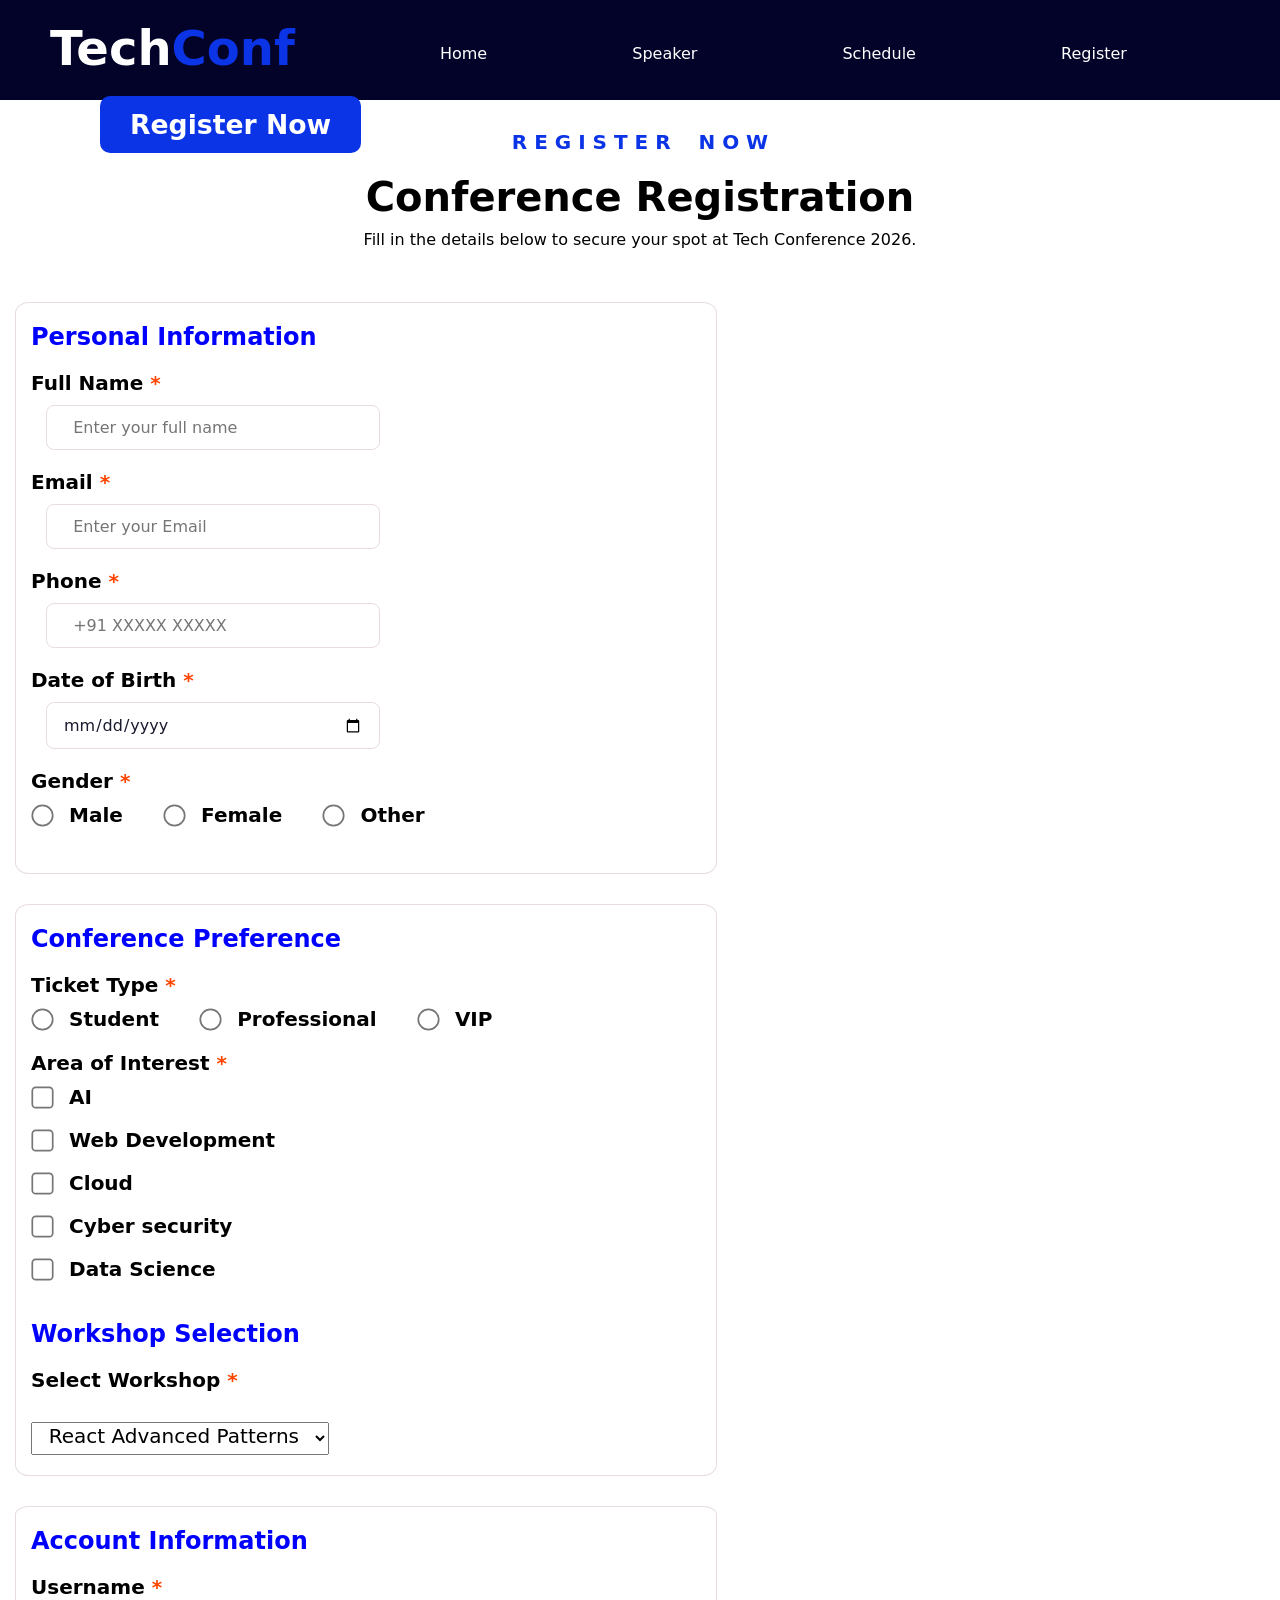
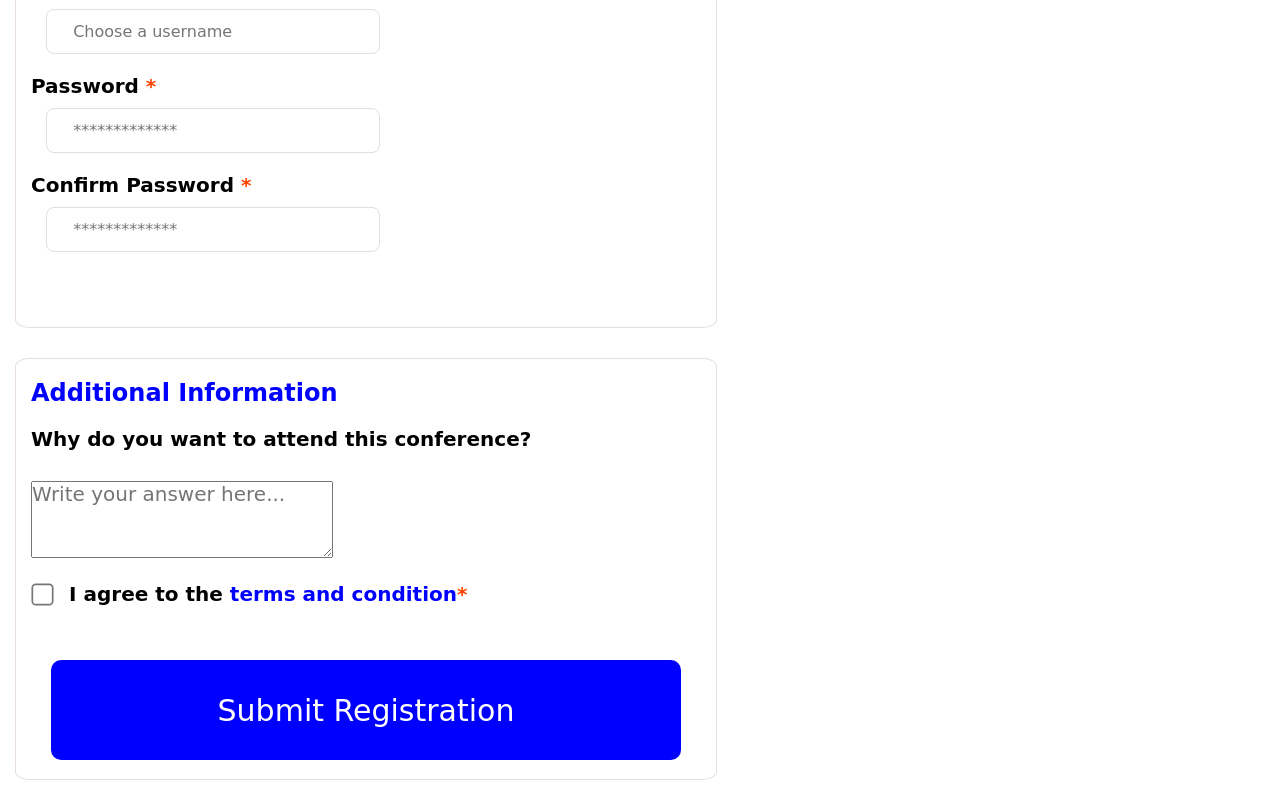
==== Assinment&Practise/Assignment_12-Sept-2026.html @ 53592f2c "Assignment_done" ====
<!doctype html>
<html lang="en">
  <head>
    <meta charset="UTF-8" />
    <meta name="viewport" content="width=device-width, initial-scale=1.0" />
    <title>Document</title>
    <style>
      *{
        font-family:
          system-ui,
          -apple-system,
          BlinkMacSystemFont,
          "Segoe UI",
          Roboto,
          Oxygen,
          Ubuntu,
          Cantarell,
          "Open Sans",
          "Helvetica Neue",
          sans-serif;
        padding: 0px;
        margin: 0px;
      }
      #navbar {
        background-color: rgb(3, 3, 42);
        height: 100px;
      }
      #heading {
        padding-top: 20px;
        padding-left: 50px;
        color: white;
        display: inline-block;
        vertical-align: middle;
      }
      #Tech {
        color: white;
        font-size: 48px;
      }
      #Conf {
        color: rgb(12, 52, 231);
        font-size: 48px;
      }
      #Home {
        padding-top: 30px;
        padding-left: 140px;
        color: white;
        display: inline-block;
        vertical-align: middle;
      }
      #Speaker {
        padding-top: 30px;
        padding-left: 140px;
        color: white;
        display: inline-block;
        vertical-align: middle;
      }
      #Schedule {
        padding-top: 30px;
        padding-left: 140px;
        color: white;
        display: inline-block;
        vertical-align: middle;
      }
      #Register {
        padding-top: 30px;
        padding-left: 140px;
        color: white;
        display: inline-block;
        vertical-align: middle;
      }
      #button {
        padding-top: 20px;
        padding-left: 100px;
        color: white;
        display: inline-block;
        vertical-align: middle;
      }
      #Button-Register {
        background-color: rgb(12, 52, 231);
        padding: 13px 30px;
        border-radius: 10px;
        color: white;
        border: none;
      }
      #Toppest-Line {
        padding-top: 30px;
        color: rgb(12, 52, 231);
        display: inline-block;
        vertical-align: middle;
        font-size: 20px;
        padding-bottom: 20px;
        font-weight: bolder;
      }
      #Heading-1 {
        padding-bottom: 10px;
        font-size: 40px;
      }
      #After-navbar {
        font-family:
          sinar Cambria,
          Cochin,
          Georgia,
          Times,
          "Times New Roman",
          serif;
      }
      #main {
        width: 100%;
      }
      #personal-information {
        margin: 15px;
        border: 1px solid rgb(232, 221, 221);
        height: 570px;
        width: 700px;
        border-radius: 2%;
        display: inline-block;
        vertical-align: top;
      }
      #Personal-information {
        padding-left: 15px;
        color: blue;
        padding-top: 20px;
      }
      #Full-Name {
        padding-top: 20px;
        padding-bottom: 10px;
        padding-left: 15px;
        font-size: 20px;
        font-weight: bold;
        display: block;
      }
      #Full-name {
        margin-left: 30px;
        font-size: 20px;
        display: block;
        padding-top: 5px;
        padding-bottom: 5px;
        border-radius: 10px;
        border: 1px solid rgb(232, 221, 221);
        width: 300px;
        border-radius: 8px;
        padding: 12px 16px;
        font-size: 16px;
        color: #1a1a2e;
        display: block;
      }
      #Email {
        padding-top: 20px;
        padding-bottom: 10px;
        padding-left: 15px;
        font-size: 20px;
        font-weight: bold;
        display: block;
      }
      #Phone {
        padding-top: 20px;
        padding-bottom: 10px;
        padding-left: 15px;
        font-size: 20px;
        font-weight: bold;
        display: block;
      }
      #Date_of_Birth {
        padding-top: 20px;
        padding-bottom: 10px;
        padding-left: 15px;
        font-size: 20px;
        font-weight: bold;
        display: block;
      }
      #Gender {
        padding-top: 20px;
        padding-bottom: 10px;
        padding-left: 15px;
        font-size: 20px;
        font-weight: bold;
        display: block;
      }
      #radio {
        transform: scale(1.7);
        margin-left: 20px;
      }
      #radio_2 {
        transform: scale(1.7);
        margin-left: 40px;
      }
      #radio_3 {
        transform: scale(1.7);
        margin-left: 40px;
      }
      #Male {
        padding-top: 20px;
        padding-bottom: 10px;
        padding-left: 15px;
        font-size: 20px;
        font-weight: bold;
      }
      #Female {
        padding-top: 20px;
        padding-bottom: 10px;
        padding-left: 15px;
        font-size: 20px;
        font-weight: bold;
      }
      #Other {
        padding-top: 20px;
        padding-bottom: 10px;
        padding-left: 15px;
        font-size: 20px;
        font-weight: bold;
      }
      #Conference_Preference {
        margin: 15px;
        border: 1px solid rgb(232, 221, 221);
        height: 570px;
        width: 700px;
        border-radius: 2%;
        display: inline-block;
        vertical-align: top;
      }
      #DropDown {
        padding-bottom: 5px;
        padding-top: 5x;
        margin-top: 20px;
        margin-bottom: 20px;
        margin-left: 15px;
        font-size: 20px;
      }
      #Textarea {
        padding-bottom: 5px;
        padding-top: 5x;
        margin-top: 20px;
        margin-bottom: 20px;
        margin-left: 15px;
        height: 70px;
        font-size: 20px;
        width: 300px;
      }
      #Last_button {
        margin: 35px;
        height: 100px;
        width: 90%;
        font-size: 30px;
        background-color: blue;
        color: white;
        border-radius: 10px;
        border: none;
      }
      #Account-information {
        margin: 15px;
        border: 1px solid rgb(232, 221, 221);
        height: 420px;
        width: 700px;
        border-radius: 2%;
        display: inline-block;
        vertical-align: top;
      }
      #Additional-information {
        margin: 15px;
        border: 1px solid rgb(232, 221, 221);
        height: 420px;
        width: 700px;
        border-radius: 2%;
        display: inline-block;
        vertical-align: top;
      }
    </style>
  </head>
  <body>
    <div id="navbar">
      <div id="heading">
        <span id="Tech"><b>Tech</b></span
        ><span id="Conf"><b>Conf</b></span>
      </div>
      <div id="Home"><span>Home</span></div>
      <div id="Speaker"><span>Speaker</span></div>
      <div id="Schedule"><span>Schedule</span></div>
      <div id="Register"><span>Register</span></div>
      <div id="button">
        <button id="Button-Register"><h1>Register Now</h1></button>
      </div>
    </div>
    <div id="After-navbar">
      <center>
        <p id="Toppest-Line">R E G I S T E R &nbsp;&nbsp; N O W</p>
        <h1 id="Heading-1">Conference Registration</h1>
        <p>
          Fill in the details below to secure your spot at Tech Conference 2026.
        </p>
      </center>
    </div>
    <br /><br />
    <div id="main">
      <div id="personal-information">
        <h2 id="Personal-information">Personal Information</h2>
        <label id="Full-Name"
          >Full Name <span style="color: orangered">*</span></label
        >
        <input
          type="text"
          placeholder="  Enter your full name"
          id="Full-name"
        />
        <label id="Email">Email <span style="color: orangered">*</span></label>
        <input type="text" placeholder="  Enter your Email " id="Full-name" />
        <label id="Phone">Phone <span style="color: orangered">*</span></label>
        <input type="text" placeholder="  +91 XXXXX XXXXX " id="Full-name" />
        <label id="Date_of_Birth"
          >Date of Birth <span style="color: orangered">*</span></label
        >
        <input type="date" id="Full-name" />
        <label id="Gender"
          >Gender<span style="color: orangered"> *</span></label
        >
        <input type="radio" id="radio" name="gender" />
        <label for="radio" id="Male">Male</label>
        <input type="radio" id="radio_2" name="gender" />
        <label for="radio_2" id="Female">Female</label>
        <input type="radio" id="radio_3" name="gender" />
        <label for="radio_3" id="Other">Other</label>
      </div>
      <div id="Conference_Preference">
        <h2 id="Personal-information">Conference Preference</h2>
        <label id="Gender"
          >Ticket Type<span style="color: orangered"> *</span></label
        >
        <input type="radio" id="radio" name="gender" />
        <label for="radio" id="Male">Student</label>
        <input type="radio" id="radio_2" name="gender" />
        <label for="radio_2" id="Female">Professional</label>
        <input type="radio" id="radio_3" name="gender" />
        <label for="radio_3" id="Other">VIP</label>
        <label id="Gender"
          >Area of Interest<span style="color: orangered"> *</span></label
        >
        <input type="checkbox" id="radio" name="gender" />
        <label for="radio" id="Male">AI</label><br /><br />
        <input type="checkbox" id="radio" name="gender" />
        <label for="radio" id="Male">Web Development</label><br /><br />
        <input type="checkbox" id="radio" name="gender" />
        <label for="radio" id="Male">Cloud</label><br /><br />
        <input type="checkbox" id="radio" name="gender" />
        <label for="radio" id="Male">Cyber security</label><br /><br />
        <input type="checkbox" id="radio" name="gender" />
        <label for="radio" id="Male">Data Science</label><br /><br />
        <h2 id="Personal-information">Workshop Selection</h2>
        <label id="Gender"
          >Select Workshop<span style="color: orangered"> *</span></label
        >
        <select id="DropDown">
          <option disabled selected hidden>
            &nbsp;&nbsp;React Advanced Patterns&nbsp;&nbsp;
          </option>
        </select>
      </div>
      <div id="Account-information">
        <h2 id="Personal-information">Account Information</h2>
        <label id="Full-Name"
          >Username <span style="color: orangered">*</span></label
        >
        <input type="text" placeholder="  Choose a username" id="Full-name" />
        <label id="Email"
          >Password <span style="color: orangered">*</span></label
        >
        <input type="text" placeholder="  ************* " id="Full-name" />
        <label id="Phone"
          >Confirm Password <span style="color: orangered">*</span></label
        >
        <input type="text" placeholder="  ************* " id="Full-name" />
      </div>
      <div id="Additional-information">
        <h2 id="Personal-information">Additional Information</h2>
        <label id="Full-Name">Why do you want to attend this conference?</label>
        <textarea
          name=""
          id="Textarea"
          placeholder="Write your answer here... "
        ></textarea
        ><br />
        <input type="checkbox" id="radio" name="gender" />
        <label id="Male"
          >I agree to the <span style="color: blue">terms and condition</span
          ><span style="color: orangered">*</span></label
        >
        <br /><br />
        <button id="Last_button">Submit Registration</button>
      </div>
    </div>
  </body>
</html>
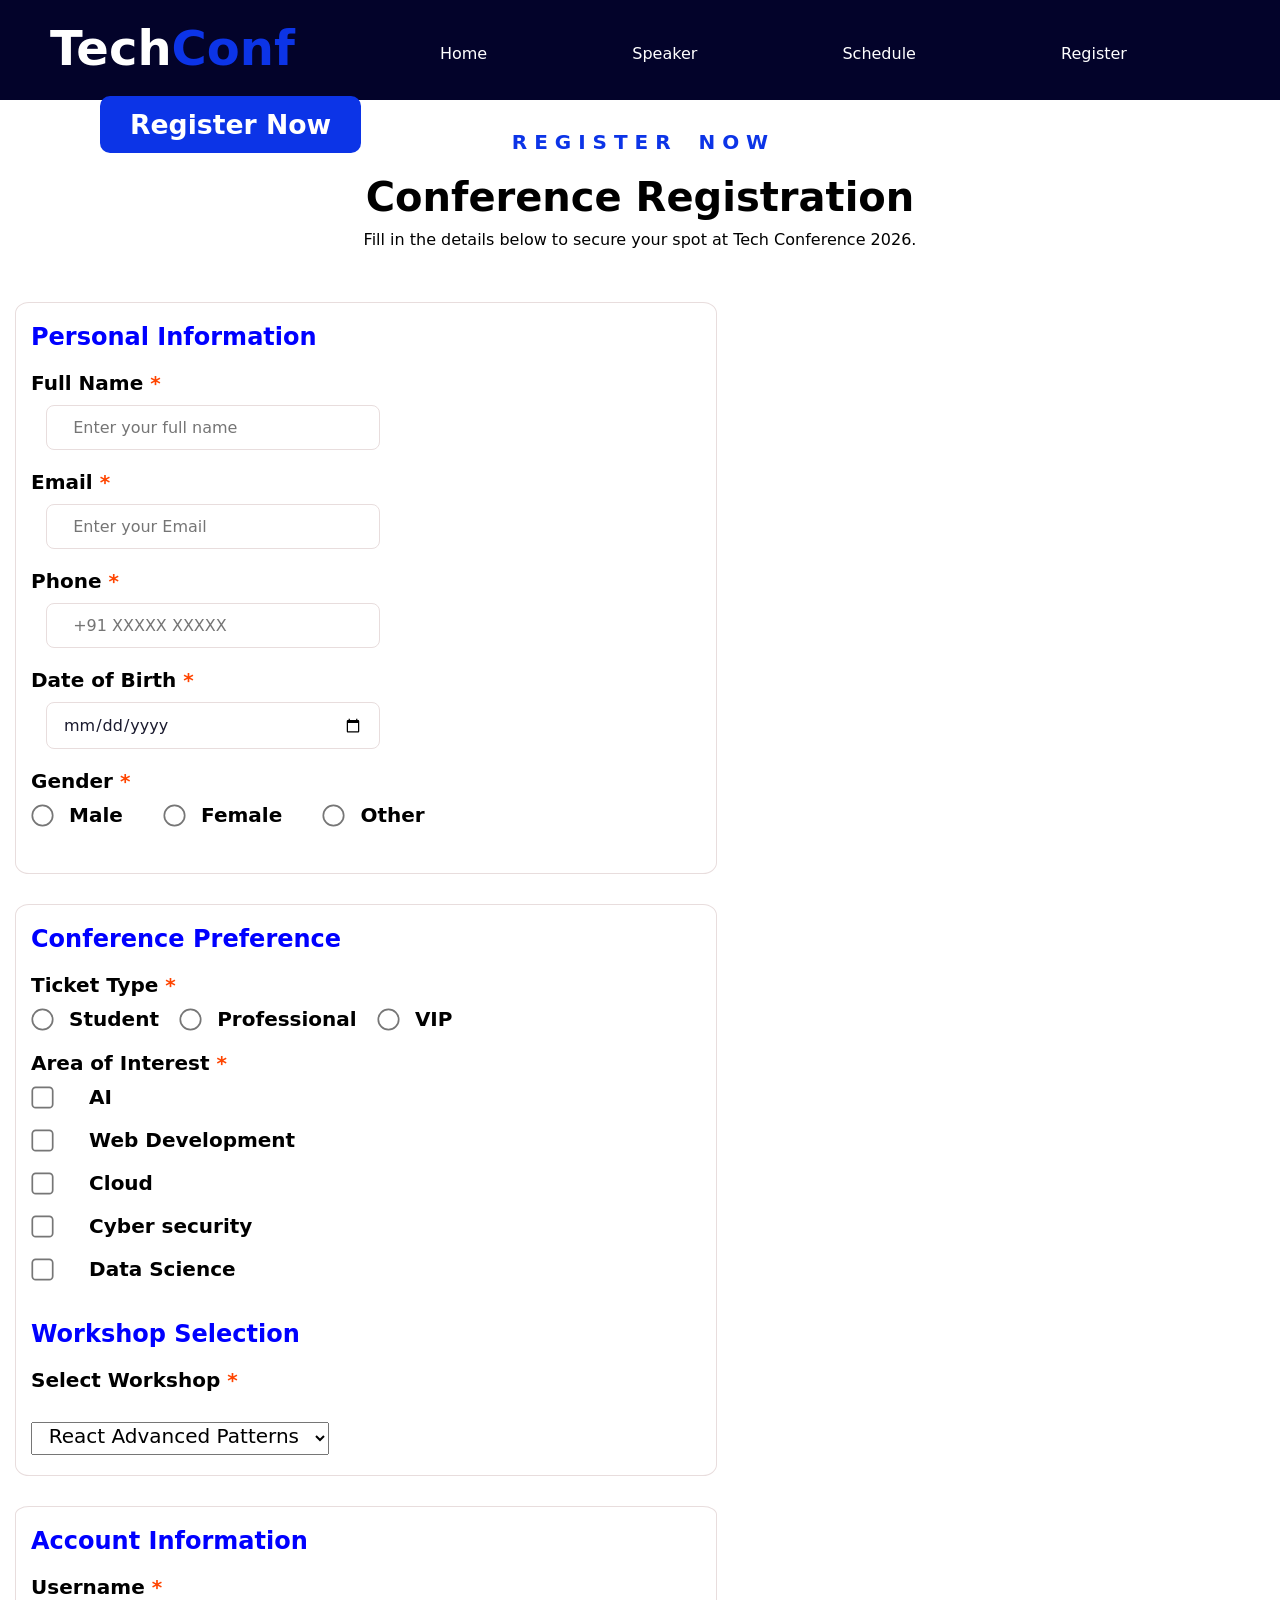
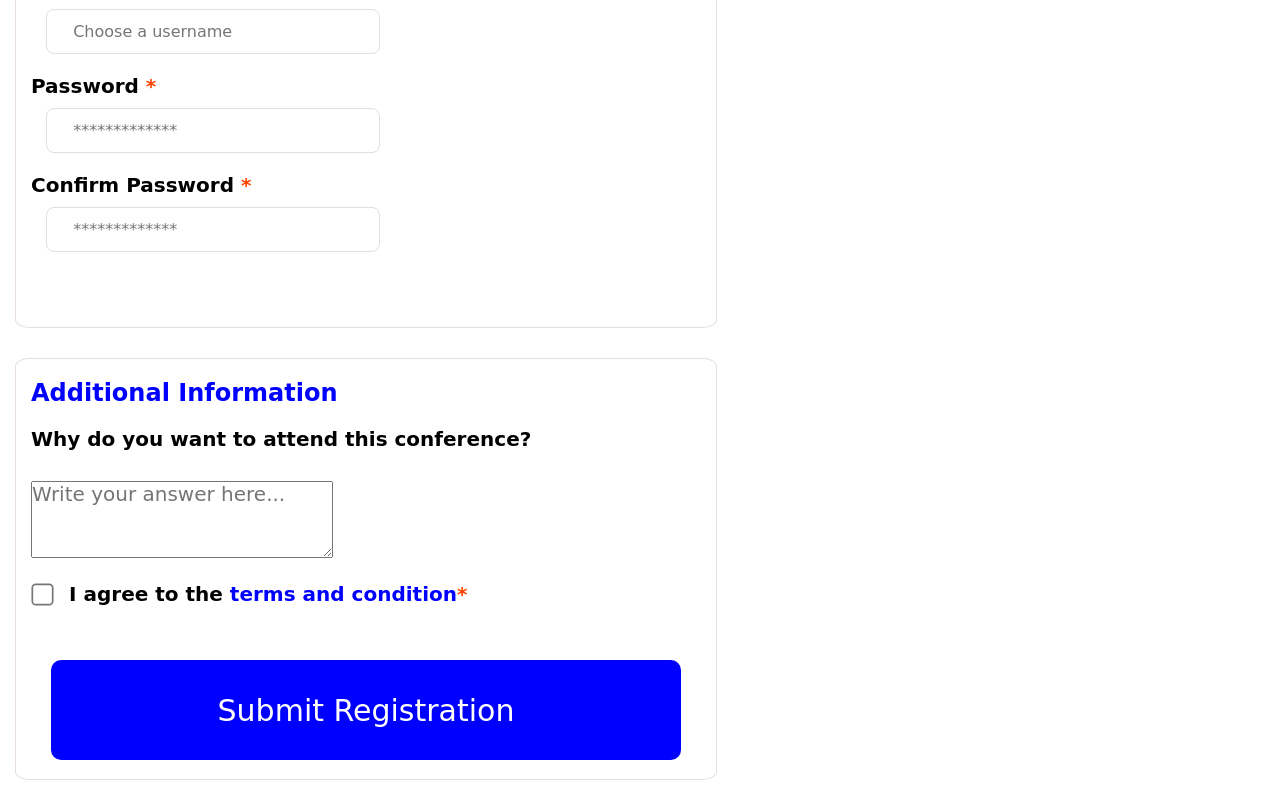
==== commit 55d99baa: "some error correction" ====
--- a/Assinment&Practise/Assignment_12-Sept-2026.html
+++ b/Assinment&Practise/Assignment_12-Sept-2026.html
@@ -1,390 +1,453 @@
 <!doctype html>
 <html lang="en">
-  <head>
-    <meta charset="UTF-8" />
-    <meta name="viewport" content="width=device-width, initial-scale=1.0" />
-    <title>Document</title>
-    <style>
-      *{
-        font-family:
-          system-ui,
-          -apple-system,
-          BlinkMacSystemFont,
-          "Segoe UI",
-          Roboto,
-          Oxygen,
-          Ubuntu,
-          Cantarell,
-          "Open Sans",
-          "Helvetica Neue",
-          sans-serif;
-        padding: 0px;
-        margin: 0px;
-      }
-      #navbar {
-        background-color: rgb(3, 3, 42);
-        height: 100px;
-      }
-      #heading {
-        padding-top: 20px;
-        padding-left: 50px;
-        color: white;
-        display: inline-block;
-        vertical-align: middle;
-      }
-      #Tech {
-        color: white;
-        font-size: 48px;
-      }
-      #Conf {
-        color: rgb(12, 52, 231);
-        font-size: 48px;
-      }
-      #Home {
-        padding-top: 30px;
-        padding-left: 140px;
-        color: white;
-        display: inline-block;
-        vertical-align: middle;
-      }
-      #Speaker {
-        padding-top: 30px;
-        padding-left: 140px;
-        color: white;
-        display: inline-block;
-        vertical-align: middle;
-      }
-      #Schedule {
-        padding-top: 30px;
-        padding-left: 140px;
-        color: white;
-        display: inline-block;
-        vertical-align: middle;
-      }
-      #Register {
-        padding-top: 30px;
-        padding-left: 140px;
-        color: white;
-        display: inline-block;
-        vertical-align: middle;
-      }
-      #button {
-        padding-top: 20px;
-        padding-left: 100px;
-        color: white;
-        display: inline-block;
-        vertical-align: middle;
-      }
-      #Button-Register {
-        background-color: rgb(12, 52, 231);
-        padding: 13px 30px;
-        border-radius: 10px;
-        color: white;
-        border: none;
-      }
-      #Toppest-Line {
-        padding-top: 30px;
-        color: rgb(12, 52, 231);
-        display: inline-block;
-        vertical-align: middle;
-        font-size: 20px;
-        padding-bottom: 20px;
-        font-weight: bolder;
-      }
-      #Heading-1 {
-        padding-bottom: 10px;
-        font-size: 40px;
-      }
-      #After-navbar {
-        font-family:
-          sinar Cambria,
-          Cochin,
-          Georgia,
-          Times,
-          "Times New Roman",
-          serif;
-      }
-      #main {
-        width: 100%;
-      }
-      #personal-information {
-        margin: 15px;
-        border: 1px solid rgb(232, 221, 221);
-        height: 570px;
-        width: 700px;
-        border-radius: 2%;
-        display: inline-block;
-        vertical-align: top;
-      }
-      #Personal-information {
-        padding-left: 15px;
-        color: blue;
-        padding-top: 20px;
-      }
-      #Full-Name {
-        padding-top: 20px;
-        padding-bottom: 10px;
-        padding-left: 15px;
-        font-size: 20px;
-        font-weight: bold;
-        display: block;
-      }
-      #Full-name {
-        margin-left: 30px;
-        font-size: 20px;
-        display: block;
-        padding-top: 5px;
-        padding-bottom: 5px;
-        border-radius: 10px;
-        border: 1px solid rgb(232, 221, 221);
-        width: 300px;
-        border-radius: 8px;
-        padding: 12px 16px;
-        font-size: 16px;
-        color: #1a1a2e;
-        display: block;
-      }
-      #Email {
-        padding-top: 20px;
-        padding-bottom: 10px;
-        padding-left: 15px;
-        font-size: 20px;
-        font-weight: bold;
-        display: block;
-      }
-      #Phone {
-        padding-top: 20px;
-        padding-bottom: 10px;
-        padding-left: 15px;
-        font-size: 20px;
-        font-weight: bold;
-        display: block;
-      }
-      #Date_of_Birth {
-        padding-top: 20px;
-        padding-bottom: 10px;
-        padding-left: 15px;
-        font-size: 20px;
-        font-weight: bold;
-        display: block;
-      }
-      #Gender {
-        padding-top: 20px;
-        padding-bottom: 10px;
-        padding-left: 15px;
-        font-size: 20px;
-        font-weight: bold;
-        display: block;
-      }
-      #radio {
-        transform: scale(1.7);
-        margin-left: 20px;
-      }
-      #radio_2 {
-        transform: scale(1.7);
-        margin-left: 40px;
-      }
-      #radio_3 {
-        transform: scale(1.7);
-        margin-left: 40px;
-      }
-      #Male {
-        padding-top: 20px;
-        padding-bottom: 10px;
-        padding-left: 15px;
-        font-size: 20px;
-        font-weight: bold;
-      }
-      #Female {
-        padding-top: 20px;
-        padding-bottom: 10px;
-        padding-left: 15px;
-        font-size: 20px;
-        font-weight: bold;
-      }
-      #Other {
-        padding-top: 20px;
-        padding-bottom: 10px;
-        padding-left: 15px;
-        font-size: 20px;
-        font-weight: bold;
-      }
-      #Conference_Preference {
-        margin: 15px;
-        border: 1px solid rgb(232, 221, 221);
-        height: 570px;
-        width: 700px;
-        border-radius: 2%;
-        display: inline-block;
-        vertical-align: top;
-      }
-      #DropDown {
-        padding-bottom: 5px;
-        padding-top: 5x;
-        margin-top: 20px;
-        margin-bottom: 20px;
-        margin-left: 15px;
-        font-size: 20px;
-      }
-      #Textarea {
-        padding-bottom: 5px;
-        padding-top: 5x;
-        margin-top: 20px;
-        margin-bottom: 20px;
-        margin-left: 15px;
-        height: 70px;
-        font-size: 20px;
-        width: 300px;
-      }
-      #Last_button {
-        margin: 35px;
-        height: 100px;
-        width: 90%;
-        font-size: 30px;
-        background-color: blue;
-        color: white;
-        border-radius: 10px;
-        border: none;
-      }
-      #Account-information {
-        margin: 15px;
-        border: 1px solid rgb(232, 221, 221);
-        height: 420px;
-        width: 700px;
-        border-radius: 2%;
-        display: inline-block;
-        vertical-align: top;
-      }
-      #Additional-information {
-        margin: 15px;
-        border: 1px solid rgb(232, 221, 221);
-        height: 420px;
-        width: 700px;
-        border-radius: 2%;
-        display: inline-block;
-        vertical-align: top;
-      }
-    </style>
-  </head>
-  <body>
-    <div id="navbar">
-      <div id="heading">
-        <span id="Tech"><b>Tech</b></span
-        ><span id="Conf"><b>Conf</b></span>
-      </div>
-      <div id="Home"><span>Home</span></div>
-      <div id="Speaker"><span>Speaker</span></div>
-      <div id="Schedule"><span>Schedule</span></div>
-      <div id="Register"><span>Register</span></div>
-      <div id="button">
-        <button id="Button-Register"><h1>Register Now</h1></button>
-      </div>
-    </div>
-    <div id="After-navbar">
-      <center>
-        <p id="Toppest-Line">R E G I S T E R &nbsp;&nbsp; N O W</p>
-        <h1 id="Heading-1">Conference Registration</h1>
-        <p>
-          Fill in the details below to secure your spot at Tech Conference 2026.
-        </p>
-      </center>
-    </div>
-    <br /><br />
-    <div id="main">
-      <div id="personal-information">
-        <h2 id="Personal-information">Personal Information</h2>
-        <label id="Full-Name"
-          >Full Name <span style="color: orangered">*</span></label
-        >
-        <input
-          type="text"
-          placeholder="  Enter your full name"
-          id="Full-name"
-        />
-        <label id="Email">Email <span style="color: orangered">*</span></label>
-        <input type="text" placeholder="  Enter your Email " id="Full-name" />
-        <label id="Phone">Phone <span style="color: orangered">*</span></label>
-        <input type="text" placeholder="  +91 XXXXX XXXXX " id="Full-name" />
-        <label id="Date_of_Birth"
-          >Date of Birth <span style="color: orangered">*</span></label
-        >
-        <input type="date" id="Full-name" />
-        <label id="Gender"
-          >Gender<span style="color: orangered"> *</span></label
-        >
-        <input type="radio" id="radio" name="gender" />
-        <label for="radio" id="Male">Male</label>
-        <input type="radio" id="radio_2" name="gender" />
-        <label for="radio_2" id="Female">Female</label>
-        <input type="radio" id="radio_3" name="gender" />
-        <label for="radio_3" id="Other">Other</label>
-      </div>
-      <div id="Conference_Preference">
-        <h2 id="Personal-information">Conference Preference</h2>
-        <label id="Gender"
-          >Ticket Type<span style="color: orangered"> *</span></label
-        >
-        <input type="radio" id="radio" name="gender" />
-        <label for="radio" id="Male">Student</label>
-        <input type="radio" id="radio_2" name="gender" />
-        <label for="radio_2" id="Female">Professional</label>
-        <input type="radio" id="radio_3" name="gender" />
-        <label for="radio_3" id="Other">VIP</label>
-        <label id="Gender"
-          >Area of Interest<span style="color: orangered"> *</span></label
-        >
-        <input type="checkbox" id="radio" name="gender" />
-        <label for="radio" id="Male">AI</label><br /><br />
-        <input type="checkbox" id="radio" name="gender" />
-        <label for="radio" id="Male">Web Development</label><br /><br />
-        <input type="checkbox" id="radio" name="gender" />
-        <label for="radio" id="Male">Cloud</label><br /><br />
-        <input type="checkbox" id="radio" name="gender" />
-        <label for="radio" id="Male">Cyber security</label><br /><br />
-        <input type="checkbox" id="radio" name="gender" />
-        <label for="radio" id="Male">Data Science</label><br /><br />
-        <h2 id="Personal-information">Workshop Selection</h2>
-        <label id="Gender"
-          >Select Workshop<span style="color: orangered"> *</span></label
-        >
-        <select id="DropDown">
-          <option disabled selected hidden>
-            &nbsp;&nbsp;React Advanced Patterns&nbsp;&nbsp;
-          </option>
-        </select>
-      </div>
-      <div id="Account-information">
-        <h2 id="Personal-information">Account Information</h2>
-        <label id="Full-Name"
-          >Username <span style="color: orangered">*</span></label
-        >
-        <input type="text" placeholder="  Choose a username" id="Full-name" />
-        <label id="Email"
-          >Password <span style="color: orangered">*</span></label
-        >
-        <input type="text" placeholder="  ************* " id="Full-name" />
-        <label id="Phone"
-          >Confirm Password <span style="color: orangered">*</span></label
-        >
-        <input type="text" placeholder="  ************* " id="Full-name" />
-      </div>
-      <div id="Additional-information">
-        <h2 id="Personal-information">Additional Information</h2>
-        <label id="Full-Name">Why do you want to attend this conference?</label>
-        <textarea
-          name=""
-          id="Textarea"
-          placeholder="Write your answer here... "
-        ></textarea
-        ><br />
-        <input type="checkbox" id="radio" name="gender" />
-        <label id="Male"
-          >I agree to the <span style="color: blue">terms and condition</span
-          ><span style="color: orangered">*</span></label
-        >
-        <br /><br />
-        <button id="Last_button">Submit Registration</button>
-      </div>
-    </div>
-  </body>
-</html>
+
+<head>
+  <meta charset="UTF-8" />
+  <meta name="viewport" content="width=device-width, initial-scale=1.0" />
+  <title>Document</title>
+  <style>
+    * {
+      font-family:
+        system-ui,
+        -apple-system,
+        BlinkMacSystemFont,
+        "Segoe UI",
+        Roboto,
+        Oxygen,
+        Ubuntu,
+        Cantarell,
+        "Open Sans",
+        "Helvetica Neue",
+        sans-serif;
+      padding: 0px;
+      margin: 0px;
+    }
+
+    #navbar {
+      background-color: rgb(3, 3, 42);
+      height: 100px;
+    }
+
+    #heading {
+      padding-top: 20px;
+      padding-left: 50px;
+      color: white;
+      display: inline-block;
+      vertical-align: middle;
+    }
+
+    #Tech {
+      color: white;
+      font-size: 48px;
+    }
+
+    #Conf {
+      color: rgb(12, 52, 231);
+      font-size: 48px;
+    }
+
+    #Home {
+      padding-top: 30px;
+      padding-left: 140px;
+      color: white;
+      display: inline-block;
+      vertical-align: middle;
+    }
+
+    #Speaker {
+      padding-top: 30px;
+      padding-left: 140px;
+      color: white;
+      display: inline-block;
+      vertical-align: middle;
+    }
+
+    #Schedule {
+      padding-top: 30px;
+      padding-left: 140px;
+      color: white;
+      display: inline-block;
+      vertical-align: middle;
+    }
+
+    #Register {
+      padding-top: 30px;
+      padding-left: 140px;
+      color: white;
+      display: inline-block;
+      vertical-align: middle;
+    }
+
+    #button {
+      padding-top: 20px;
+      padding-left: 100px;
+      color: white;
+      display: inline-block;
+      vertical-align: middle;
+    }
+
+    #Button-Register {
+      background-color: rgb(12, 52, 231);
+      padding: 13px 30px;
+      border-radius: 10px;
+      color: white;
+      border: none;
+    }
+
+    #Toppest-Line {
+      padding-top: 30px;
+      color: rgb(12, 52, 231);
+      display: inline-block;
+      vertical-align: middle;
+      font-size: 20px;
+      padding-bottom: 20px;
+      font-weight: bolder;
+    }
+
+    #Heading-1 {
+      padding-bottom: 10px;
+      font-size: 40px;
+    }
+
+    #After-navbar {
+      font-family:
+        sinar Cambria,
+        Cochin,
+        Georgia,
+        Times,
+        "Times New Roman",
+        serif;
+    }
+
+    #main {
+      width: 100%;
+    }
+
+    #personal-information {
+      margin: 15px;
+      border: 1px solid rgb(232, 221, 221);
+      height: 570px;
+      width: 700px;
+      border-radius: 2%;
+      display: inline-block;
+      vertical-align: top;
+    }
+
+    #Personal-information {
+      padding-left: 15px;
+      color: blue;
+      padding-top: 20px;
+    }
+
+    #Full-Name {
+      padding-top: 20px;
+      padding-bottom: 10px;
+      padding-left: 15px;
+      font-size: 20px;
+      font-weight: bold;
+      display: block;
+    }
+
+    .Full-name {
+      margin-left: 30px;
+      font-size: 20px;
+      display: block;
+      padding-top: 5px;
+      padding-bottom: 5px;
+      border-radius: 10px;
+      border: 1px solid rgb(232, 221, 221);
+      width: 300px;
+      border-radius: 8px;
+      padding: 12px 16px;
+      font-size: 16px;
+      color: #1a1a2e;
+      display: block;
+    }
+
+    #Email {
+      padding-top: 20px;
+      padding-bottom: 10px;
+      padding-left: 15px;
+      font-size: 20px;
+      font-weight: bold;
+      display: block;
+    }
+
+    #Phone {
+      padding-top: 20px;
+      padding-bottom: 10px;
+      padding-left: 15px;
+      font-size: 20px;
+      font-weight: bold;
+      display: block;
+    }
+
+    #Date_of_Birth {
+      padding-top: 20px;
+      padding-bottom: 10px;
+      padding-left: 15px;
+      font-size: 20px;
+      font-weight: bold;
+      display: block;
+    }
+
+    #Gender {
+      padding-top: 20px;
+      padding-bottom: 10px;
+      padding-left: 15px;
+      font-size: 20px;
+      font-weight: bold;
+      display: block;
+    }
+
+    .radio {
+      transform: scale(1.7);
+      margin-left: 20px;
+    }
+
+    #radio_2 {
+      transform: scale(1.7);
+      margin-left: 40px;
+    }
+
+    #radio_3 {
+      transform: scale(1.7);
+      margin-left: 40px;
+    }
+
+    #Male {
+      padding-top: 20px;
+      padding-bottom: 10px;
+      padding-left: 15px;
+      font-size: 20px;
+      font-weight: bold;
+    }
+
+    #Female {
+      padding-top: 20px;
+      padding-bottom: 10px;
+      padding-left: 15px;
+      font-size: 20px;
+      font-weight: bold;
+    }
+
+    #Other {
+      padding-top: 20px;
+      padding-bottom: 10px;
+      padding-left: 15px;
+      font-size: 20px;
+      font-weight: bold;
+    }
+
+    #Conference_Preference {
+      margin: 15px;
+      border: 1px solid rgb(232, 221, 221);
+      height: 570px;
+      width: 700px;
+      border-radius: 2%;
+      display: inline-block;
+      vertical-align: top;
+    }
+
+    #DropDown {
+      padding-bottom: 5px;
+      padding-top: 5x;
+      margin-top: 20px;
+      margin-bottom: 20px;
+      margin-left: 15px;
+      font-size: 20px;
+    }
+
+    #Textarea {
+      padding-bottom: 5px;
+      padding-top: 5x;
+      margin-top: 20px;
+      margin-bottom: 20px;
+      margin-left: 15px;
+      height: 70px;
+      font-size: 20px;
+      width: 300px;
+    }
+
+    #Last_button {
+      margin: 35px;
+      height: 100px;
+      width: 90%;
+      font-size: 30px;
+      background-color: blue;
+      color: white;
+      border-radius: 10px;
+      border: none;
+    }
+
+    #Account-information {
+      margin: 15px;
+      border: 1px solid rgb(232, 221, 221);
+      height: 420px;
+      width: 700px;
+      border-radius: 2%;
+      display: inline-block;
+      vertical-align: top;
+    }
+
+    #Additional-information {
+      margin: 15px;
+      border: 1px solid rgb(232, 221, 221);
+      height: 420px;
+      width: 700px;
+      border-radius: 2%;
+      display: inline-block;
+      vertical-align: top;
+    }
+  </style>
+</head>
+
+<body>
+  <div id="navbar">
+    <div id="heading">
+    
+      <span id="Tech"><b>Tech</b></span><span id="Conf"><b>Conf</b></span>
+    
+    </div>
+    
+    <div id="Home"><span>Home</span></div>
+    
+    <div id="Speaker"><span>Speaker</span></div>
+    
+    <div id="Schedule"><span>Schedule</span></div>
+    
+    <div id="Register"><span>Register</span></div>
+    
+    <div id="button">
+    
+      <button id="Button-Register">
+        <h1>Register Now</h1>
+      </button>
+    
+    </div>
+  </div>
+  
+  <div id="After-navbar">
+  
+    <center>
+      <p id="Toppest-Line">R E G I S T E R &nbsp;&nbsp; N O W</p>
+  
+      <h1 id="Heading-1">Conference Registration</h1>
+  
+      <p>
+        Fill in the details below to secure your spot at Tech Conference 2026.
+      </p>
+  
+    </center>
+  </div>
+  
+  <br /><br />
+  
+  <div id="main">
+    <div id="personal-information">
+      
+      <h2 id="Personal-information">Personal Information</h2>
+      
+      <label id="Full-Name" for="Full-name">Full Name <span style="color: orangered">*</span></label>
+      <input type="text" placeholder="  Enter your full name" id="Full-name" class="Full-name" />
+      
+      <label for="email" id="Email">Email <span style="color: orangered">*</span></label>
+      <input name="Female" type="text" placeholder="  Enter your Email " id="email" class="Full-name" />
+      
+      <label for="phone" id="Phone">Phone <span style="color: orangered">*</span></label>
+      <input type="text" placeholder="  +91 XXXXX XXXXX " id="phone" class="Full-name" />
+      
+      <label id="Date_of_Birth" for="DOB">Date of Birth <span style="color: orangered">*</span></label>
+      <input type="date" id="DOB" class="Full-name" />
+      
+      <label id="Gender">Gender<span style="color: orangered"> *</span></label>
+      <input type="radio" id="radio" name="gender" class="radio" class="Full-name" />
+      
+      <label for="radio" id="Male">Male</label>
+      <input type="radio" id="radio_2" name="gender" class="radio" class="Full-name" />
+      
+      <label for="radio_2" id="Female">Female</label>
+      <input type="radio" id="radio_3" name="gender" class="radio" class="Full-name" />
+      
+      <label for="radio_3" id="Other">Other</label>
+    </div>
+    <div id="Conference_Preference">
+
+      <h2 id="Personal-information">Conference Preference</h2>
+
+      <label id="Gender">Ticket Type<span style="color: orangered"> *</span></label>
+      <input type="radio" id="radioStudent" name="gender" class="radio" />
+
+      <label for="radioStudent" id="Male">Student</label>
+      <input type="radio" id="radioProfessional" name="gender" class="radio" />
+
+      <label for="radioProfessional" id="Female">Professional</label>
+      <input type="radio" id="VIP" name="gender" class="radio" />
+      
+      <label for="VIP" id="Other">VIP</label>
+
+      <label id="Gender">Area of Interest<span style="color: orangered"> *</span></label>
+      <input type="checkbox" id="radio-Ai" name="gender" class="radio" />
+      
+      <label for="radio-Ai" id="Male" class="radio">AI</label><br /><br />
+      <input type="checkbox" id="radio-Webdev" name="gender" class="radio" />
+      
+      <label for="radio-Webdev" id="Male" class="radio">Web Development</label><br /><br />
+      <input type="checkbox" id="radio-Cloud" name="gender" class="radio" />
+      
+      <label for="radio-Cloud" id="Male" class="radio">Cloud</label><br /><br />
+      <input type="checkbox" id="radio-CS" name="gender" class="radio" />
+      
+      <label for="radio-CS" class="radio" id="Male">Cyber security</label><br /><br />
+      <input type="checkbox" id="radio-DS" name="gender" class="radio" />
+      
+      <label for="radio-DS" class="radio" id="Male">Data Science</label><br /><br />
+      
+      <h2 id="Personal-information">Workshop Selection</h2>
+      
+      <label id="Gender">Select Workshop<span style="color: orangered"> *</span></label>
+  
+      <select id="DropDown">
+        <option disabled selected hidden>
+          &nbsp;&nbsp;React Advanced Patterns&nbsp;&nbsp;
+        </option>
+  
+      </select>
+    </div>
+    
+    <div id="Account-information">
+  
+      <h2 id="Personal-information">Account Information</h2>
+  
+      <label id="Full-Name" for="Username">Username <span style="color: orangered">*</span></label>
+      <input type="text" placeholder="  Choose a username" id="Username" class="Full-name" />
+  
+      <label id="Email" for="Password">Password <span style="color: orangered">*</span></label>
+      <input type="text" placeholder="  ************* " id="Password" class="Full-name" />
+  
+      <label id="Phone" for="C_password">Confirm Password <span style="color: orangered">*</span></label>
+      <input type="text" placeholder="  ************* " id="C_password" class="Full-name" />
+    </div>
+  
+    <div id="Additional-information">
+  
+      <h2 id="Personal-information">Additional Information</h2>
+  
+      <label for="Textarea" id="Full-Name">Why do you want to attend this conference?</label>
+      <textarea name="" id="Textarea" placeholder="Write your answer here... "></textarea><br />
+  
+      <input type="checkbox" id="T&C" name="gender" class="radio" />
+  
+      <label id="Male" for="T&C">I agree to the <span style="color: blue"><a href="https://github.com/SAIMPACT"
+            style="color: blue; text-decoration: none;">terms and condition</a></span><span
+          style="color: orangered">*</span>
+      </label>
+  
+          <br /><br />
+  
+          <button id="Last_button">Submit Registration</button>
+    </div>
+  </div>
+</body>
+
+</html>
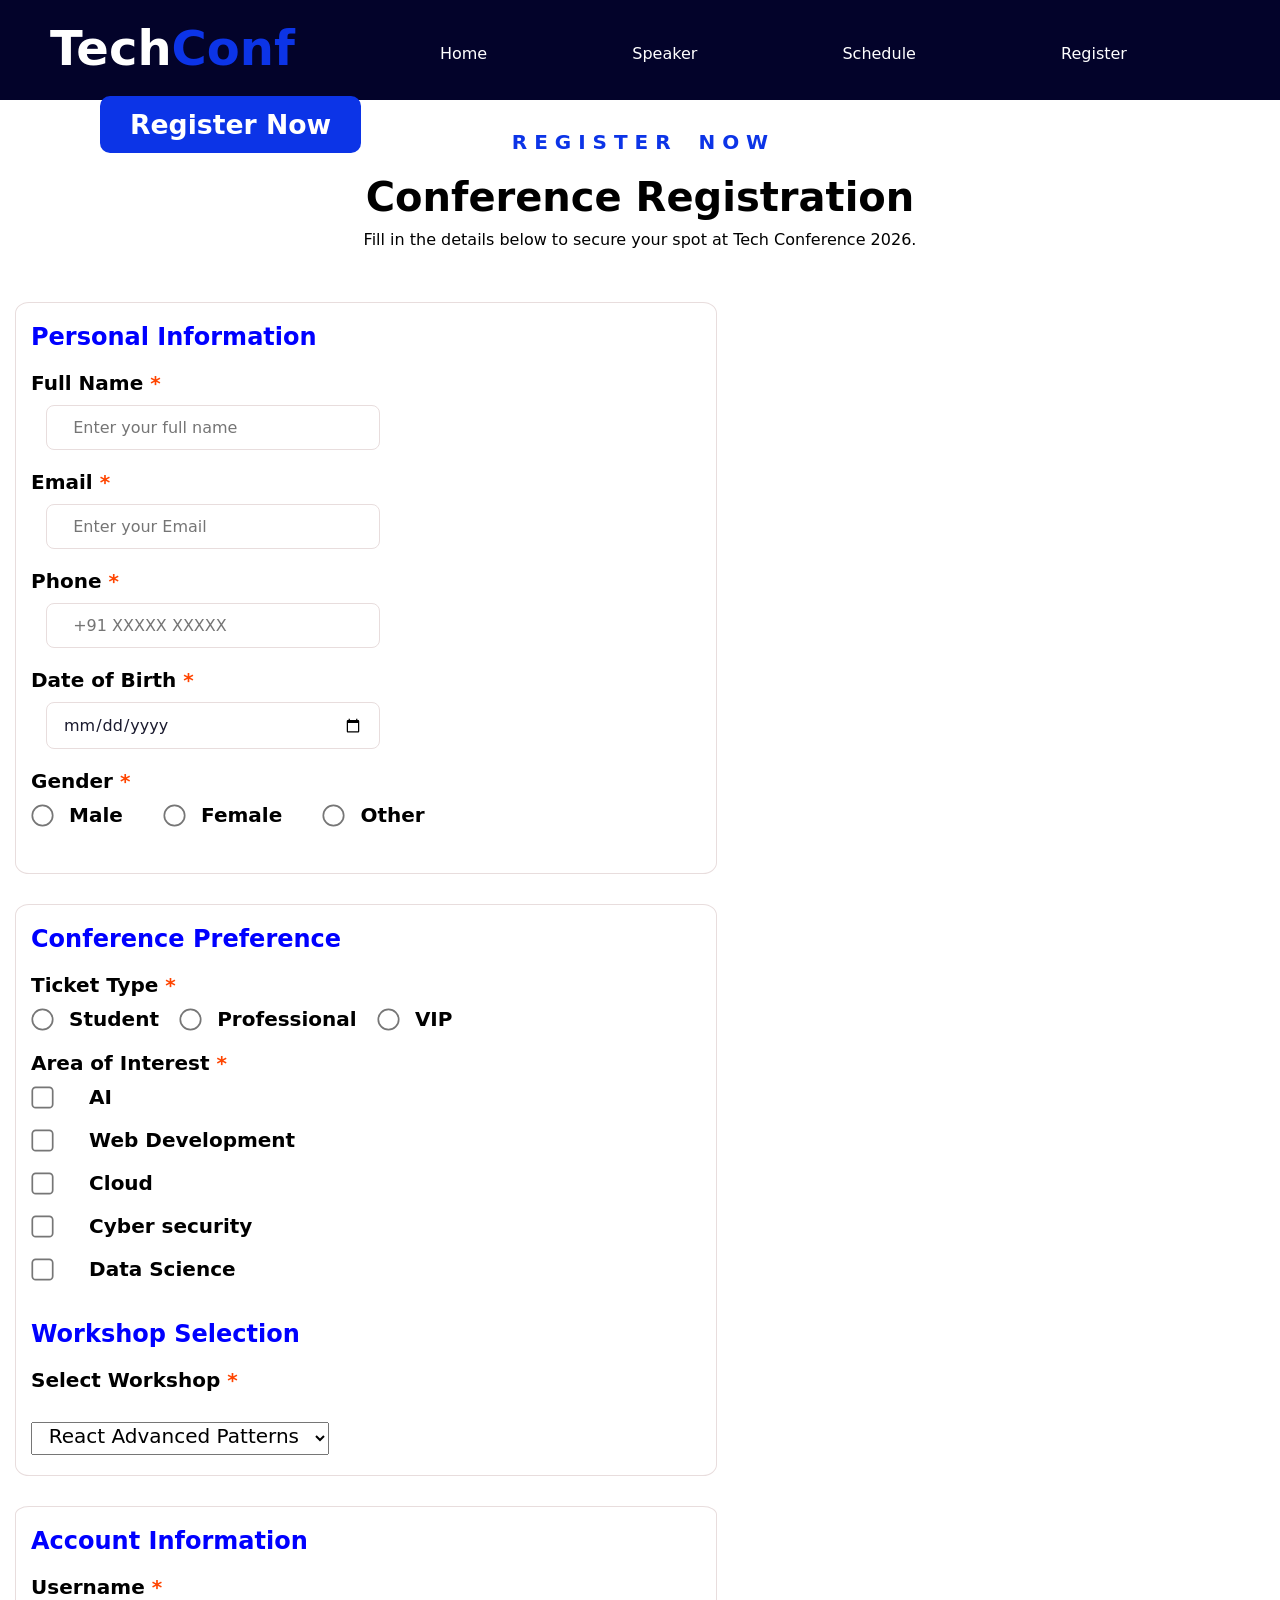
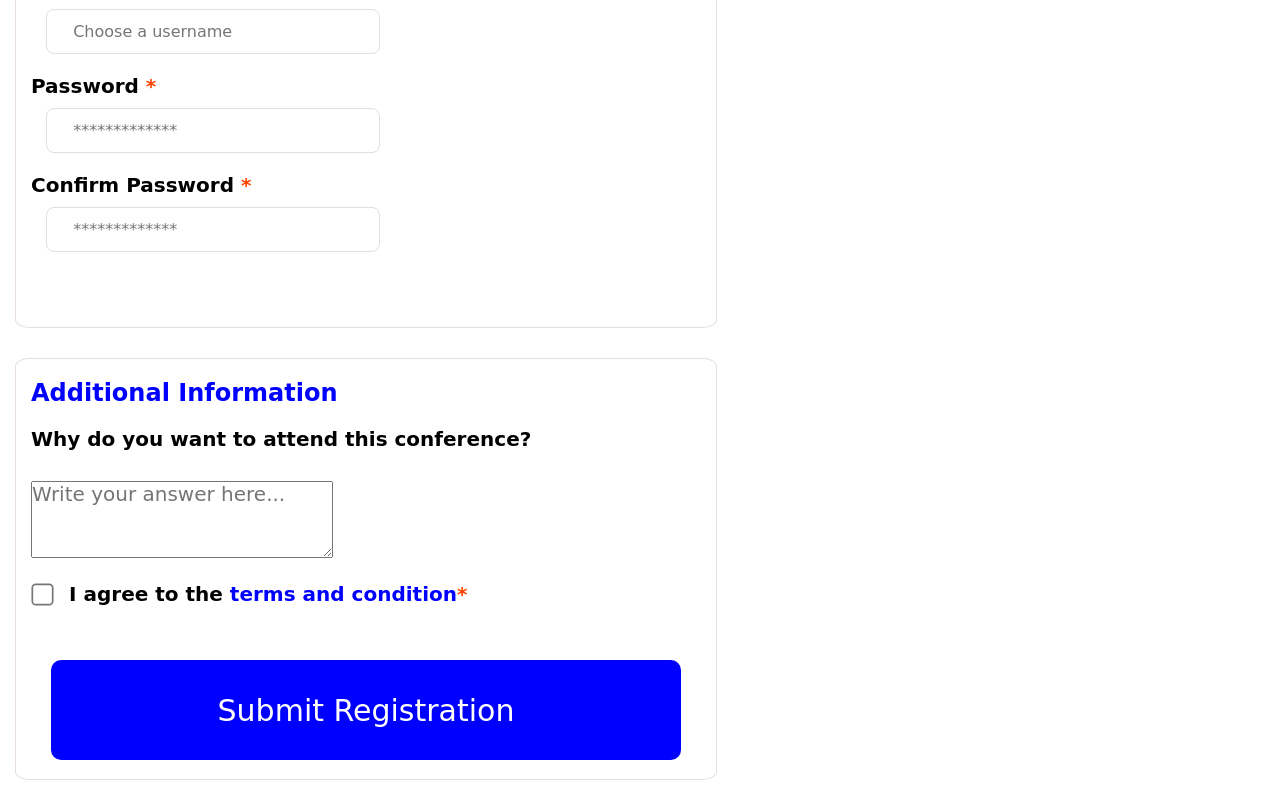
==== commit 8b9e98ee: "Sticky&Fixed" ====
--- a/Assinment&Practise/Assignment_12-Sept-2026.html
+++ b/Assinment&Practise/Assignment_12-Sept-2026.html
@@ -24,8 +24,11 @@
     }
 
     #navbar {
+      position: sticky;
+      top: 0px;
       background-color: rgb(3, 3, 42);
       height: 100px;
+      z-index: 10;
     }
 
     #heading {
